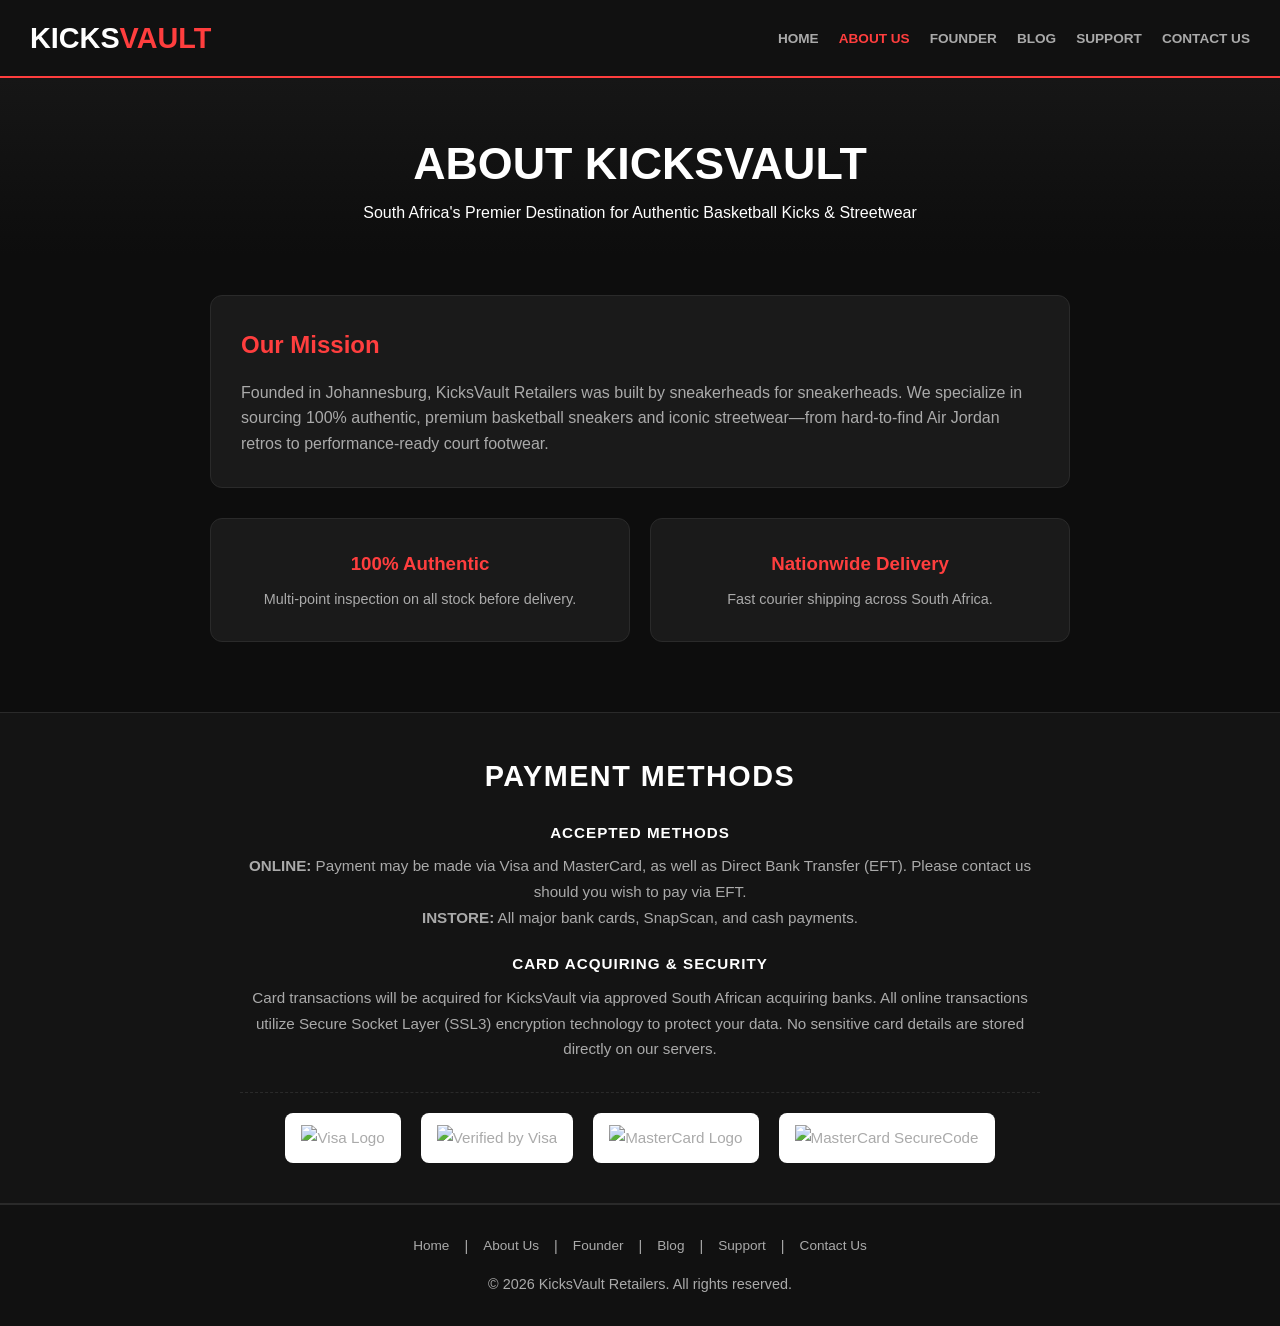
==== about.html @ dd065137 "Add files via upload" ====
<!DOCTYPE html>
<html lang="en">
<head>
  <meta charset="UTF-8">
  <meta name="viewport" content="width=device-width, initial-scale=1.0">
  <title>About Us | KicksVault</title>
  <style>
    :root { --primary: #111111; --accent: #ff3e3e; --bg: #0d0d0d; --card-bg: #1a1a1a; --text: #ffffff; --text-muted: #aaaaaa; --border: #2a2a2a; }
    * { box-sizing: border-box; margin: 0; padding: 0; }
    body { font-family: 'Segoe UI', sans-serif; background-color: var(--bg); color: var(--text); line-height: 1.6; }
    nav { background-color: var(--primary); border-bottom: 2px solid var(--accent); padding: 15px 30px; display: flex; justify-content: space-between; align-items: center; position: sticky; top: 0; z-index: 100; }
    .logo { font-size: 1.8rem; font-weight: 900; text-transform: uppercase; color: var(--text); }
    .logo span { color: var(--accent); }
    nav ul { display: flex; list-style: none; gap: 20px; }
    nav a { color: var(--text-muted); text-decoration: none; font-weight: 600; text-transform: uppercase; font-size: 0.85rem; }
    nav a:hover, nav a.active { color: var(--accent); }
    header { text-align: center; padding: 50px 20px 30px; background: linear-gradient(180deg, #161616 0%, var(--bg) 100%); }
    header h1 { font-size: 2.8rem; text-transform: uppercase; }
    .container { max-width: 900px; margin: 40px auto; padding: 0 20px; }
    .card { background: var(--card-bg); border: 1px solid var(--border); border-radius: 12px; padding: 30px; margin-bottom: 30px; }
    .grid { display: grid; grid-template-columns: repeat(auto-fit, minmax(250px, 1fr)); gap: 20px; }

    .payment-section { background: #141414; border-top: 1px solid var(--border); border-bottom: 1px solid var(--border); padding: 40px 20px; text-align: center; }
    .payment-section h2 { font-size: 1.8rem; text-transform: uppercase; letter-spacing: 1.5px; margin-bottom: 20px; color: #fff; }
    .payment-content { max-width: 800px; margin: 0 auto; font-size: 0.95rem; color: var(--text-muted); line-height: 1.7; }
    .payment-subheading { font-weight: 800; color: #fff; text-transform: uppercase; margin-top: 20px; margin-bottom: 8px; letter-spacing: 1px; }
    .payment-logos { display: flex; justify-content: center; align-items: center; gap: 20px; flex-wrap: wrap; margin-top: 30px; padding-top: 20px; border-top: 1px dashed var(--border); }
    .payment-badge { background: #ffffff; padding: 8px 16px; border-radius: 8px; display: flex; align-items: center; justify-content: center; min-width: 110px; height: 50px; }
    .payment-badge img { max-height: 30px; width: auto; object-fit: contain; }

    footer { text-align: center; padding: 30px; background-color: var(--primary); color: var(--text-muted); border-top: 1px solid var(--border); font-size: 0.9rem; }
    .footer-links { display: flex; justify-content: center; gap: 15px; margin-bottom: 15px; flex-wrap: wrap; }
    .footer-links a { color: var(--text-muted); text-decoration: none; font-size: 0.85rem; }
    .footer-links a:hover { color: var(--accent); }
  </style>
</head>
<body>
  <nav>
    <div class="logo">Kicks<span>Vault</span></div>
    <ul>
      <li><a href="index.html">Home</a></li>
      <li><a href="about.html" class="active">About Us</a></li>
      <li><a href="founder.html">Founder</a></li>
      <li><a href="blog.html">Blog</a></li>
      <li><a href="support.html">Support</a></li>
      <li><a href="contact.html">Contact Us</a></li>
    </ul>
  </nav>

  <header>
    <h1>About KicksVault</h1>
    <p>South Africa's Premier Destination for Authentic Basketball Kicks & Streetwear</p>
  </header>

  <main class="container">
    <div class="card">
      <h2 style="color: var(--accent); margin-bottom: 15px;">Our Mission</h2>
      <p style="color: var(--text-muted);">Founded in Johannesburg, KicksVault Retailers was built by sneakerheads for sneakerheads. We specialize in sourcing 100% authentic, premium basketball sneakers and iconic streetwear—from hard-to-find Air Jordan retros to performance-ready court footwear.</p>
    </div>

    <div class="grid">
      <div class="card" style="text-align: center;">
        <h3 style="color: var(--accent); margin-bottom: 10px;">100% Authentic</h3>
        <p style="color: var(--text-muted); font-size: 0.9rem;">Multi-point inspection on all stock before delivery.</p>
      </div>
      <div class="card" style="text-align: center;">
        <h3 style="color: var(--accent); margin-bottom: 10px;">Nationwide Delivery</h3>
        <p style="color: var(--text-muted); font-size: 0.9rem;">Fast courier shipping across South Africa.</p>
      </div>
    </div>
  </main>

  <section class="payment-section">
    <h2>Payment Methods</h2>
    <div class="payment-content">
      <div class="payment-subheading">Accepted Methods</div>
      <p>
        <strong>ONLINE:</strong> Payment may be made via Visa and MasterCard, as well as Direct Bank Transfer (EFT). Please contact us should you wish to pay via EFT.<br>
        <strong>INSTORE:</strong> All major bank cards, SnapScan, and cash payments.
      </p>

      <div class="payment-subheading">Card Acquiring & Security</div>
      <p>
        Card transactions will be acquired for KicksVault via approved South African acquiring banks. All online transactions utilize Secure Socket Layer (SSL3) encryption technology to protect your data. No sensitive card details are stored directly on our servers.
      </p>

      <div class="payment-logos">
        <div class="payment-badge"><img src="https://upload.wikimedia.org/wikipedia/commons/5/5e/Visa_Inc._logo.svg" alt="Visa Logo"></div>
        <div class="payment-badge"><img src="https://upload.wikimedia.org/wikipedia/commons/e/e0/Verified_by_Visa_logo.svg" alt="Verified by Visa"></div>
        <div class="payment-badge"><img src="https://upload.wikimedia.org/wikipedia/commons/2/2a/Mastercard-logo.svg" alt="MasterCard Logo"></div>
        <div class="payment-badge"><img src="https://upload.wikimedia.org/wikipedia/commons/b/b7/MasterCard_Logo.svg" alt="MasterCard SecureCode"></div>
      </div>
    </div>
  </section>

  <footer>
    <div class="footer-links">
      <a href="index.html">Home</a> |
      <a href="about.html">About Us</a> |
      <a href="founder.html">Founder</a> |
      <a href="blog.html">Blog</a> |
      <a href="support.html">Support</a> |
      <a href="contact.html">Contact Us</a>
    </div>
    <p>&copy; 2026 KicksVault Retailers. All rights reserved.</p>
  </footer>
</body>
</html>
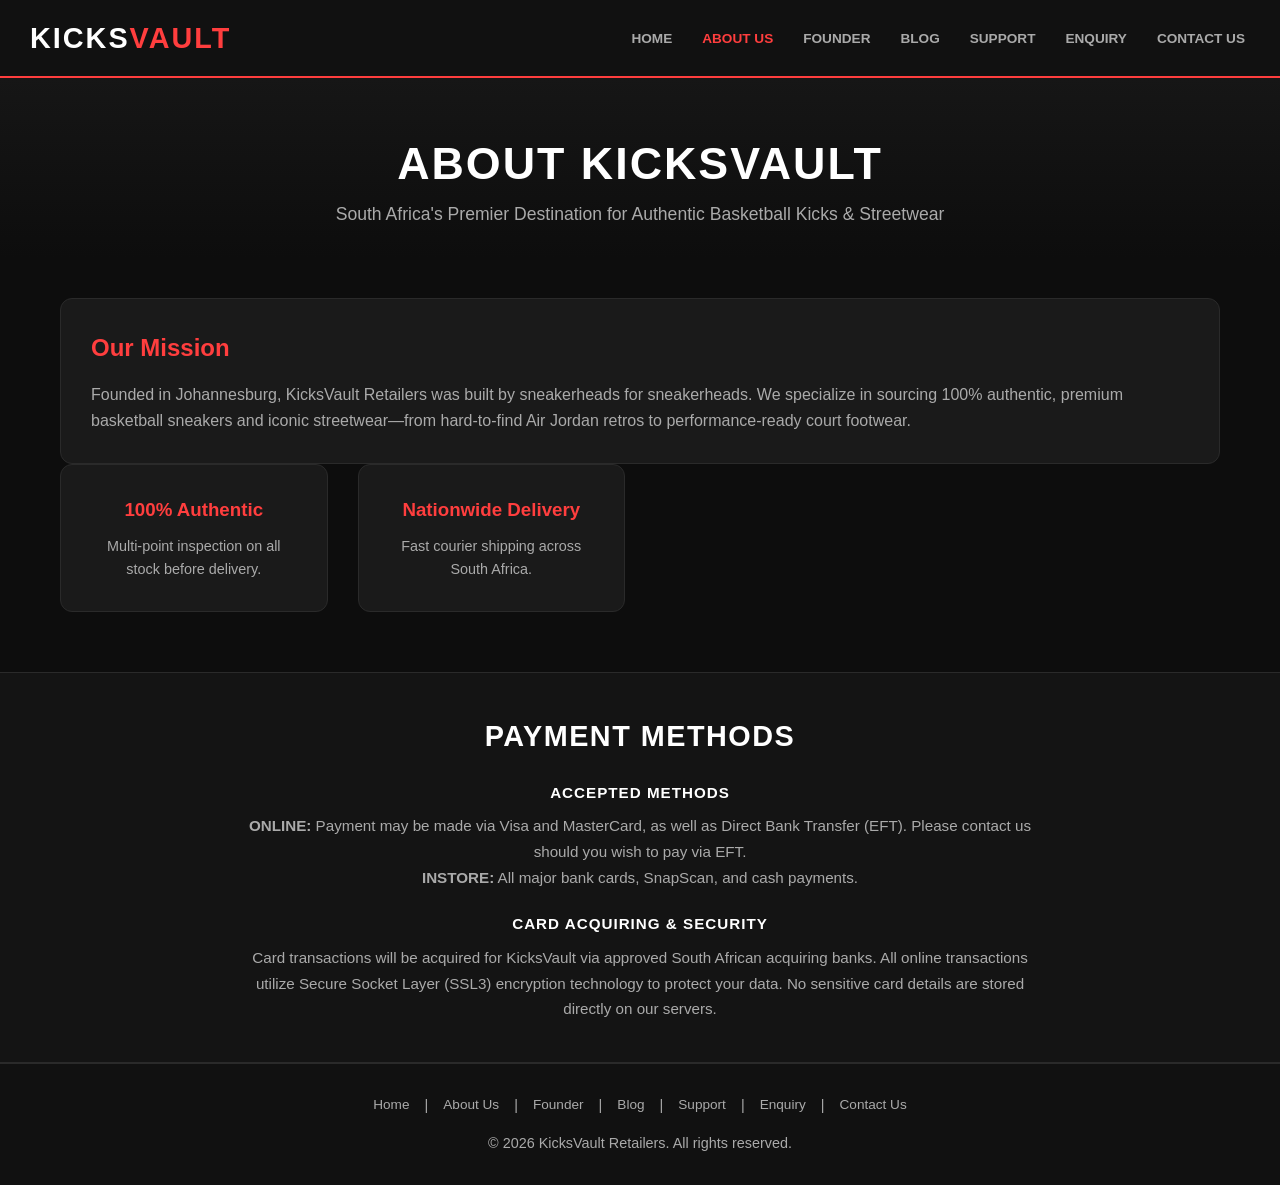
==== commit 6c50ba3c: "Final Part 3 Submission: Fixed mobile responsiveness, added checkout flow, and updated README with s" ====
--- a/about.html
+++ b/about.html
@@ -1,108 +1,69 @@
-<!DOCTYPE html>
-<html lang="en">
-<head>
-  <meta charset="UTF-8">
-  <meta name="viewport" content="width=device-width, initial-scale=1.0">
-  <title>About Us | KicksVault</title>
-  <style>
-    :root { --primary: #111111; --accent: #ff3e3e; --bg: #0d0d0d; --card-bg: #1a1a1a; --text: #ffffff; --text-muted: #aaaaaa; --border: #2a2a2a; }
-    * { box-sizing: border-box; margin: 0; padding: 0; }
-    body { font-family: 'Segoe UI', sans-serif; background-color: var(--bg); color: var(--text); line-height: 1.6; }
-    nav { background-color: var(--primary); border-bottom: 2px solid var(--accent); padding: 15px 30px; display: flex; justify-content: space-between; align-items: center; position: sticky; top: 0; z-index: 100; }
-    .logo { font-size: 1.8rem; font-weight: 900; text-transform: uppercase; color: var(--text); }
-    .logo span { color: var(--accent); }
-    nav ul { display: flex; list-style: none; gap: 20px; }
-    nav a { color: var(--text-muted); text-decoration: none; font-weight: 600; text-transform: uppercase; font-size: 0.85rem; }
-    nav a:hover, nav a.active { color: var(--accent); }
-    header { text-align: center; padding: 50px 20px 30px; background: linear-gradient(180deg, #161616 0%, var(--bg) 100%); }
-    header h1 { font-size: 2.8rem; text-transform: uppercase; }
-    .container { max-width: 900px; margin: 40px auto; padding: 0 20px; }
-    .card { background: var(--card-bg); border: 1px solid var(--border); border-radius: 12px; padding: 30px; margin-bottom: 30px; }
-    .grid { display: grid; grid-template-columns: repeat(auto-fit, minmax(250px, 1fr)); gap: 20px; }
-
-    .payment-section { background: #141414; border-top: 1px solid var(--border); border-bottom: 1px solid var(--border); padding: 40px 20px; text-align: center; }
-    .payment-section h2 { font-size: 1.8rem; text-transform: uppercase; letter-spacing: 1.5px; margin-bottom: 20px; color: #fff; }
-    .payment-content { max-width: 800px; margin: 0 auto; font-size: 0.95rem; color: var(--text-muted); line-height: 1.7; }
-    .payment-subheading { font-weight: 800; color: #fff; text-transform: uppercase; margin-top: 20px; margin-bottom: 8px; letter-spacing: 1px; }
-    .payment-logos { display: flex; justify-content: center; align-items: center; gap: 20px; flex-wrap: wrap; margin-top: 30px; padding-top: 20px; border-top: 1px dashed var(--border); }
-    .payment-badge { background: #ffffff; padding: 8px 16px; border-radius: 8px; display: flex; align-items: center; justify-content: center; min-width: 110px; height: 50px; }
-    .payment-badge img { max-height: 30px; width: auto; object-fit: contain; }
-
-    footer { text-align: center; padding: 30px; background-color: var(--primary); color: var(--text-muted); border-top: 1px solid var(--border); font-size: 0.9rem; }
-    .footer-links { display: flex; justify-content: center; gap: 15px; margin-bottom: 15px; flex-wrap: wrap; }
-    .footer-links a { color: var(--text-muted); text-decoration: none; font-size: 0.85rem; }
-    .footer-links a:hover { color: var(--accent); }
-  </style>
-</head>
-<body>
-  <nav>
-    <div class="logo">Kicks<span>Vault</span></div>
-    <ul>
-      <li><a href="index.html">Home</a></li>
-      <li><a href="about.html" class="active">About Us</a></li>
-      <li><a href="founder.html">Founder</a></li>
-      <li><a href="blog.html">Blog</a></li>
-      <li><a href="support.html">Support</a></li>
-      <li><a href="contact.html">Contact Us</a></li>
-    </ul>
-  </nav>
-
-  <header>
-    <h1>About KicksVault</h1>
-    <p>South Africa's Premier Destination for Authentic Basketball Kicks & Streetwear</p>
-  </header>
-
-  <main class="container">
-    <div class="card">
-      <h2 style="color: var(--accent); margin-bottom: 15px;">Our Mission</h2>
-      <p style="color: var(--text-muted);">Founded in Johannesburg, KicksVault Retailers was built by sneakerheads for sneakerheads. We specialize in sourcing 100% authentic, premium basketball sneakers and iconic streetwear—from hard-to-find Air Jordan retros to performance-ready court footwear.</p>
-    </div>
-
-    <div class="grid">
-      <div class="card" style="text-align: center;">
-        <h3 style="color: var(--accent); margin-bottom: 10px;">100% Authentic</h3>
-        <p style="color: var(--text-muted); font-size: 0.9rem;">Multi-point inspection on all stock before delivery.</p>
-      </div>
-      <div class="card" style="text-align: center;">
-        <h3 style="color: var(--accent); margin-bottom: 10px;">Nationwide Delivery</h3>
-        <p style="color: var(--text-muted); font-size: 0.9rem;">Fast courier shipping across South Africa.</p>
-      </div>
-    </div>
-  </main>
-
-  <section class="payment-section">
-    <h2>Payment Methods</h2>
-    <div class="payment-content">
-      <div class="payment-subheading">Accepted Methods</div>
-      <p>
-        <strong>ONLINE:</strong> Payment may be made via Visa and MasterCard, as well as Direct Bank Transfer (EFT). Please contact us should you wish to pay via EFT.<br>
-        <strong>INSTORE:</strong> All major bank cards, SnapScan, and cash payments.
-      </p>
-
-      <div class="payment-subheading">Card Acquiring & Security</div>
-      <p>
-        Card transactions will be acquired for KicksVault via approved South African acquiring banks. All online transactions utilize Secure Socket Layer (SSL3) encryption technology to protect your data. No sensitive card details are stored directly on our servers.
-      </p>
-
-      <div class="payment-logos">
-        <div class="payment-badge"><img src="https://upload.wikimedia.org/wikipedia/commons/5/5e/Visa_Inc._logo.svg" alt="Visa Logo"></div>
-        <div class="payment-badge"><img src="https://upload.wikimedia.org/wikipedia/commons/e/e0/Verified_by_Visa_logo.svg" alt="Verified by Visa"></div>
-        <div class="payment-badge"><img src="https://upload.wikimedia.org/wikipedia/commons/2/2a/Mastercard-logo.svg" alt="MasterCard Logo"></div>
-        <div class="payment-badge"><img src="https://upload.wikimedia.org/wikipedia/commons/b/b7/MasterCard_Logo.svg" alt="MasterCard SecureCode"></div>
-      </div>
-    </div>
-  </section>
-
-  <footer>
-    <div class="footer-links">
-      <a href="index.html">Home</a> |
-      <a href="about.html">About Us</a> |
-      <a href="founder.html">Founder</a> |
-      <a href="blog.html">Blog</a> |
-      <a href="support.html">Support</a> |
-      <a href="contact.html">Contact Us</a>
-    </div>
-    <p>&copy; 2026 KicksVault Retailers. All rights reserved.</p>
-  </footer>
-</body>
+<!DOCTYPE html>
+<html lang="en">
+<head>
+  <meta charset="UTF-8">
+  <meta name="viewport" content="width=device-width, initial-scale=1.0">
+  <meta name="description" content="Learn about KicksVault's mission to provide 100% authentic basketball sneakers and streetwear across South Africa.">
+  <title>About Us | KicksVault</title>
+  <link rel="stylesheet" href="style.css">
+</head>
+<body>
+  <nav>
+    <div class="logo">Kicks<span>Vault</span></div>
+    <ul>
+      <li><a href="index.html">Home</a></li>
+      <li><a href="about.html" class="active">About Us</a></li>
+      <li><a href="founder.html">Founder</a></li>
+      <li><a href="blog.html">Blog</a></li>
+      <li><a href="support.html">Support</a></li>
+      <li><a href="enquiry.html">Enquiry</a></li>
+      <li><a href="contact.html">Contact Us</a></li>
+    </ul>
+  </nav>
+
+  <header>
+    <h1>About KicksVault</h1>
+    <p>South Africa's Premier Destination for Authentic Basketball Kicks & Streetwear</p>
+  </header>
+
+  <main class="container">
+    <div class="card">
+      <h2 style="color: var(--accent); margin-bottom: 15px;">Our Mission</h2>
+      <p style="color: var(--text-muted);">Founded in Johannesburg, KicksVault Retailers was built by sneakerheads for sneakerheads. We specialize in sourcing 100% authentic, premium basketball sneakers and iconic streetwear—from hard-to-find Air Jordan retros to performance-ready court footwear.</p>
+    </div>
+
+    <div class="grid">
+      <div class="card" style="text-align: center;">
+        <h3 style="color: var(--accent); margin-bottom: 10px;">100% Authentic</h3>
+        <p style="color: var(--text-muted); font-size: 0.9rem;">Multi-point inspection on all stock before delivery.</p>
+      </div>
+      <div class="card" style="text-align: center;">
+        <h3 style="color: var(--accent); margin-bottom: 10px;">Nationwide Delivery</h3>
+        <p style="color: var(--text-muted); font-size: 0.9rem;">Fast courier shipping across South Africa.</p>
+      </div>
+    </div>
+  </main>
+
+  <section class="payment-section">
+    <h2>Payment Methods</h2>
+    <div class="payment-content">
+      <div class="payment-subheading">Accepted Methods</div>
+      <p>
+        <strong>ONLINE:</strong> Payment may be made via Visa and MasterCard, as well as Direct Bank Transfer (EFT). Please contact us should you wish to pay via EFT.<br>
+        <strong>INSTORE:</strong> All major bank cards, SnapScan, and cash payments.
+      </p>
+      <div class="payment-subheading">Card Acquiring & Security</div>
+      <p>
+        Card transactions will be acquired for KicksVault via approved South African acquiring banks. All online transactions utilize Secure Socket Layer (SSL3) encryption technology to protect your data. No sensitive card details are stored directly on our servers.
+      </p>
+    </div>
+  </section>
+
+  <footer>
+    <div class="footer-links">
+      <a href="index.html">Home</a> | <a href="about.html">About Us</a> | <a href="founder.html">Founder</a> | <a href="blog.html">Blog</a> | <a href="support.html">Support</a> | <a href="enquiry.html">Enquiry</a> | <a href="contact.html">Contact Us</a>
+    </div>
+    <p>&copy; 2026 KicksVault Retailers. All rights reserved.</p>
+  </footer>
+</body>
 </html>
--- a/style.css
+++ b/style.css
@@ -0,0 +1,283 @@
+/* ==========================================
+   KICKSVAULT MAIN STYLESHEET
+   ========================================== */
+
+/* 1. CSS Reset & Variables */
+*, *::before, *::after {
+    box-sizing: border-box;
+    margin: 0;
+    padding: 0;
+}
+
+:root {
+    --primary: #111111;
+    --accent: #ff3e3e;
+    --accent-hover: #e02b2b;
+    --bg: #0d0d0d;
+    --card-bg: #1a1a1a;
+    --text: #ffffff;
+    --text-muted: #aaaaaa;
+    --border: #2a2a2a;
+}
+
+html {
+    font-size: 100%;
+    scroll-behavior: smooth;
+}
+
+body {
+    font-family: 'Segoe UI', Tahoma, Geneva, Verdana, sans-serif;
+    background-color: var(--bg);
+    color: var(--text);
+    line-height: 1.6;
+    display: flex;
+    flex-direction: column;
+    min-height: 100vh;
+}
+
+img, picture {
+    max-width: 100%;
+    height: auto;
+    display: block;
+}
+
+main { flex: 1; }
+
+/* 2. Navigation */
+nav {
+    background-color: var(--primary);
+    border-bottom: 2px solid var(--accent);
+    padding: 15px 30px;
+    display: flex;
+    justify-content: space-between;
+    align-items: center;
+    position: sticky;
+    top: 0;
+    z-index: 100;
+    flex-wrap: wrap; /* IMPORTANT FOR MOBILE */
+}
+
+.logo { font-size: 1.8rem; font-weight: 900; letter-spacing: 2px; text-transform: uppercase; color: var(--text); }
+.logo span { color: var(--accent); }
+
+nav ul { 
+    display: flex; 
+    list-style: none; 
+    gap: 20px; 
+    align-items: center;
+}
+
+nav a {
+    color: var(--text-muted);
+    text-decoration: none;
+    font-weight: 600;
+    text-transform: uppercase;
+    font-size: 0.85rem;
+    transition: color 0.2s ease;
+    padding: 5px;
+}
+
+nav a:hover, nav a.active { color: var(--accent); }
+
+.cart-btn-nav {
+    background: var(--accent); color: #fff; border: none; padding: 8px 16px;
+    border-radius: 30px; font-weight: bold; cursor: pointer; display: flex; align-items: center; gap: 8px;
+}
+.cart-badge { background: #fff; color: var(--primary); border-radius: 50%; padding: 2px 7px; font-size: 0.8rem; }
+
+/* 3. Headers & Layout */
+header {
+    text-align: center; padding: 50px 20px 30px;
+    background: linear-gradient(180deg, #161616 0%, var(--bg) 100%);
+}
+header h1 { font-size: 2.8rem; text-transform: uppercase; letter-spacing: 2px; }
+header p { color: var(--text-muted); font-size: 1.1rem; }
+
+.container { max-width: 1200px; margin: 40px auto 60px; padding: 0 20px; }
+.grid { display: grid; grid-template-columns: repeat(auto-fill, minmax(250px, 1fr)); gap: 30px; }
+
+.card {
+    background: var(--card-bg); border: 1px solid var(--border); border-radius: 12px;
+    padding: 30px; overflow: hidden; display: flex; flex-direction: column; justify-content: space-between;
+}
+
+/* 4. Homepage Controls & Products */
+.controls-container {
+    max-width: 1200px; 
+    margin: 20px auto 40px; 
+    padding: 0 20px;
+    display: flex; 
+    flex-direction: column; 
+    gap: 20px; 
+    align-items: center;
+    position: relative;
+    z-index: 10;
+}
+.search-box { width: 100%; display: flex; justify-content: center; }
+.search-box input {
+    width: 100%; max-width: 500px; padding: 12px 20px; background: var(--card-bg);
+    border: 1px solid var(--border); border-radius: 30px; color: var(--text); outline: none;
+}
+.categories { display: flex; gap: 10px; flex-wrap: wrap; justify-content: center; }
+.cat-btn {
+    background: var(--card-bg); color: var(--text-muted); border: 1px solid var(--border);
+    padding: 8px 18px; border-radius: 20px; cursor: pointer; font-weight: 600;
+}
+.cat-btn.active { background: var(--accent); color: #fff; border-color: var(--accent); }
+
+.card-img-wrapper { 
+    background: #111; 
+    padding: 20px; 
+    text-align: center; 
+    position: relative; 
+    z-index: 1;         
+}
+.card img { width: 100%; height: 180px; object-fit: contain; }
+.card-content { padding: 20px; flex-grow: 1; display: flex; flex-direction: column; justify-content: space-between; }
+.price { font-size: 1.2rem; font-weight: 800; color: var(--accent); margin-bottom: 10px; }
+
+.size-btn { background: #111; border: 1px solid var(--border); color: var(--text); padding: 4px 8px; font-size: 0.8rem; border-radius: 4px; cursor: pointer; }
+.size-btn.selected { border-color: var(--accent); background: var(--accent); color: #fff; }
+
+.add-to-cart-btn {
+    width: 100%; background: var(--primary); border: 1px solid var(--accent); color: #fff;
+    padding: 10px 0; border-radius: 6px; font-weight: bold; text-transform: uppercase; cursor: pointer; margin-top: 15px;
+}
+.add-to-cart-btn:hover { background: var(--accent); }
+
+/* 5. Shopping Cart Drawer */
+.cart-overlay {
+    position: fixed; top: 0; left: 0; width: 100%; height: 100%;
+    background: rgba(0, 0, 0, 0.7); display: none; z-index: 200;
+}
+.cart-sidebar {
+    position: fixed; top: 0; right: -400px; width: 100%; max-width: 400px; height: 100%;
+    background: var(--card-bg); z-index: 201; display: flex; flex-direction: column; transition: right 0.3s ease;
+}
+.cart-sidebar.open { right: 0; }
+.cart-header { padding: 20px; border-bottom: 1px solid var(--border); display: flex; justify-content: space-between; }
+.cart-items { flex-grow: 1; overflow-y: auto; padding: 20px; }
+.cart-footer { padding: 20px; border-top: 1px solid var(--border); background: #111; }
+
+/* 6. Blog & FAQ & Forms */
+.blog-card { background: var(--card-bg); border: 1px solid var(--border); border-radius: 12px; padding: 25px; margin-bottom: 25px; }
+.blog-date { font-size: 0.8rem; color: var(--accent); font-weight: bold; text-transform: uppercase; }
+.blog-title { font-size: 1.5rem; margin: 5px 0 10px; color: #fff; }
+.blog-excerpt { color: var(--text-muted); font-size: 0.95rem; line-height: 1.7; }
+.read-more { display: inline-block; margin-top: 15px; color: var(--accent); text-decoration: none; font-weight: bold; font-size: 0.9rem; }
+.read-more:hover { text-decoration: underline; }
+
+.faq-item { background: var(--card-bg); border: 1px solid var(--border); border-radius: 8px; padding: 20px; margin-bottom: 15px; cursor: pointer;}
+.faq-item h3 { color: var(--accent); margin-bottom: 8px; font-size: 1.1rem; }
+.faq-item p { color: var(--text-muted); font-size: 0.95rem; display: none; }
+
+input, textarea, select {
+    width: 100%; padding: 12px; background: #111; border: 1px solid var(--border);
+    border-radius: 6px; color: var(--text); outline: none; margin-top: 5px;
+}
+button[type="submit"] {
+    width: 100%; background: var(--accent); color: #fff; border: none;
+    padding: 12px 0; border-radius: 6px; font-weight: bold; text-transform: uppercase; cursor: pointer; margin-top: 15px;
+}
+button[type="submit"]:hover { background: var(--accent-hover); }
+
+/* 7. Payment Section */
+.payment-section { background: #141414; border-top: 1px solid var(--border); border-bottom: 1px solid var(--border); padding: 40px 20px; text-align: center; }
+.payment-section h2 { font-size: 1.8rem; text-transform: uppercase; letter-spacing: 1.5px; margin-bottom: 20px; color: #fff; }
+.payment-content { max-width: 800px; margin: 0 auto; font-size: 0.95rem; color: var(--text-muted); line-height: 1.7; }
+.payment-subheading { font-weight: 800; color: #fff; text-transform: uppercase; margin-top: 20px; margin-bottom: 8px; letter-spacing: 1px; }
+.payment-logos { display: flex; justify-content: center; align-items: center; gap: 20px; flex-wrap: wrap; margin-top: 30px; padding-top: 20px; border-top: 1px dashed var(--border); }
+.payment-badge { background: #ffffff; padding: 8px 16px; border-radius: 8px; display: flex; align-items: center; justify-content: center; min-width: 110px; height: 50px; }
+.payment-badge img { max-height: 30px; width: auto; object-fit: contain; }
+
+/* 8. Footer */
+footer { text-align: center; padding: 30px; background-color: var(--primary); color: var(--text-muted); border-top: 1px solid var(--border); font-size: 0.9rem; margin-top: auto; }
+.footer-links { display: flex; justify-content: center; gap: 15px; margin-bottom: 15px; flex-wrap: wrap; }
+.footer-links a { color: var(--text-muted); text-decoration: none; font-size: 0.85rem; }
+.footer-links a:hover { color: var(--accent); }
+
+/* ==========================================
+   TOAST NOTIFICATION STYLES
+   ========================================== */
+.toast-notification {
+    position: fixed;
+    bottom: 30px;
+    left: 50%;
+    transform: translateX(-50%) translateY(100px);
+    background-color: #222;
+    color: #fff;
+    padding: 12px 24px;
+    border-radius: 30px;
+    border: 1px solid var(--accent);
+    font-weight: bold;
+    z-index: 500;
+    opacity: 0;
+    transition: all 0.3s ease;
+    display: flex;
+    align-items: center;
+    gap: 10px;
+    box-shadow: 0 4px 12px rgba(0,0,0,0.5);
+}
+.toast-notification.show {
+    transform: translateX(-50%) translateY(0);
+    opacity: 1;
+}
+
+/* ==========================================
+   FIXED RESPONSIVE MEDIA QUERIES
+   ========================================== */
+
+/* Tablet Breakpoint (max 992px) */
+@media screen and (max-width: 992px) {
+    .grid { grid-template-columns: repeat(2, 1fr) !important; }
+    header h1 { font-size: 2.2rem; }
+    nav { padding: 15px; }
+    nav ul { gap: 15px; }
+}
+
+/* Mobile Breakpoint (max 768px) */
+@media screen and (max-width: 768px) {
+    /* Fix Navigation Bar */
+    nav { 
+        flex-direction: column; 
+        gap: 15px; 
+        padding: 15px 10px; 
+    }
+    nav ul { 
+        flex-wrap: wrap; 
+        justify-content: center; 
+        gap: 10px;
+        width: 100%;
+    }
+    nav a {
+        font-size: 0.8rem;
+        padding: 5px 8px;
+        display: inline-block;
+    }
+    
+    /* Fix Grid */
+    .grid { 
+        grid-template-columns: 1fr !important; 
+    }
+    
+    /* Fix Header */
+    header { padding: 30px 15px 20px; }
+    header h1 { font-size: 1.8rem; }
+    header p { font-size: 0.95rem; }
+    
+    /* Fix Controls */
+    .controls-container { gap: 15px; }
+    #sort-select, button[onclick="openSizeGuide()"] { width: 100%; text-align: center; }
+    
+    /* Fix Cart Drawer */
+    .cart-sidebar { max-width: 100%; }
+}
+
+/* Small Mobile Breakpoint (max 480px) */
+@media screen and (max-width: 480px) {
+    .logo { font-size: 1.5rem; }
+    nav a { font-size: 0.75rem; }
+    .payment-logos { gap: 10px; }
+    .payment-badge { min-width: 80px; height: 40px; padding: 5px 10px; }
+    .payment-badge img { max-height: 20px; }
+}
